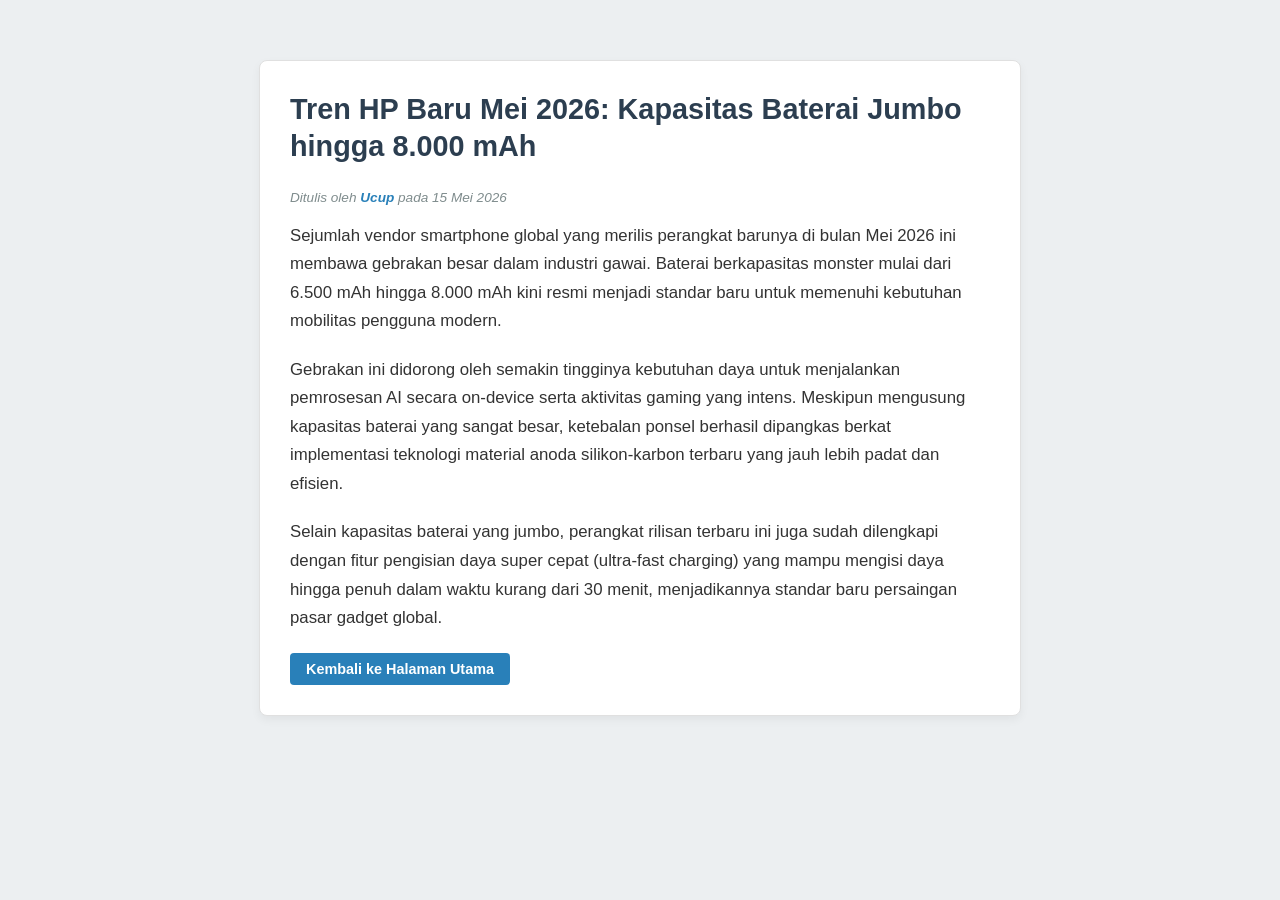
==== artikel-2.html @ 2942cd1f "Add files via upload" ====
<!DOCTYPE html>
<html lang="id">
<head>
    <meta charset="UTF-8">
    <meta name="viewport" content="width=device-width, initial-scale=1.0">
    <title>Artikel - Tren HP Baru Mei 2026</title>
    <link rel="stylesheet" href="style.css">
</head>
<body>

    <div class="halaman-artikel">
        <h2>Tren HP Baru Mei 2026: Kapasitas Baterai Jumbo hingga 8.000 mAh</h2>
        
        <div class="box-preview-kredit">
            Ditulis oleh <span class="penulis">Ucup</span> pada <span class="tanggal">15 Mei 2026</span>
        </div>

        <div class="konten-penis">
            <p>Sejumlah vendor smartphone global yang merilis perangkat barunya di bulan Mei 2026 ini membawa gebrakan besar dalam industri gawai. Baterai berkapasitas monster mulai dari 6.500 mAh hingga 8.000 mAh kini resmi menjadi standar baru untuk memenuhi kebutuhan mobilitas pengguna modern.</p>
            
            <p>Gebrakan ini didorong oleh semakin tingginya kebutuhan daya untuk menjalankan pemrosesan AI secara on-device serta aktivitas gaming yang intens. Meskipun mengusung kapasitas baterai yang sangat besar, ketebalan ponsel berhasil dipangkas berkat implementasi teknologi material anoda silikon-karbon terbaru yang jauh lebih padat dan efisien.</p>
            
            <p>Selain kapasitas baterai yang jumbo, perangkat rilisan terbaru ini juga sudah dilengkapi dengan fitur pengisian daya super cepat (ultra-fast charging) yang mampu mengisi daya hingga penuh dalam waktu kurang dari 30 menit, menjadikannya standar baru persaingan pasar gadget global.</p>
        </div>

        <a href="index.html" class="more">Kembali ke Halaman Utama</a>
    </div>

</body>
</html>
---- style.css ----
body {
    font-family: 'Segoe UI', Tahoma, Geneva, Verdana, sans-serif;
    background-color: #eceff1;
    margin: 0;
    padding: 20px;
}

header {
    text-align: center;
    margin-bottom: 40px;
    color: #2c3e50;
}

header h1 {
    font-size: 2.2em;
    border-bottom: 3px solid #34495e;
    display: inline-block;
    padding-bottom: 10px;
}

/* Container utama menggunakan Flexbox */
.container {
    display: flex;
    flex-wrap: wrap;
    justify-content: center;
    gap: 20px;
}

/* Pengaturan Box Model untuk Card Preview */
.box-preview {
    width: 320px;
    background-color: #ffffff;
    padding: 20px;
    border-radius: 8px;
    box-shadow: 0 4px 6px rgba(0, 0, 0, 0.05);
    transition: all 0.3s ease;
    border: 1px solid #e0e0e0;
}

.judul {
    font-size: 1.15em;
    font-weight: bold;
    color: #2c3e50;
    line-height: 1.4;
    height: 55px; /* Memastikan tinggi judul seragam */
    overflow: hidden;
    margin-bottom: 12px;
}

.box-preview-kredit {
    font-style: italic;
    font-size: 0.85em;
    color: #7f8c8d;
    margin-bottom: 15px;
}

.penulis {
    font-weight: bold;
    color: #2980b9;
}

p {
    font-size: 0.95em;
    line-height: 1.6;
    color: #34495e;
    text-align: justify;
    margin-bottom: 20px;
}

.more {
    display: inline-block;
    text-decoration: none;
    color: #ffffff;
    background-color: #2980b9;
    padding: 8px 16px;
    border-radius: 4px;
    font-size: 0.9em;
    font-weight: bold;
    transition: background-color 0.2s ease;
}

.more:hover {
    background-color: #3498db;
}

/* Efek interaktif hover sesuai materi latihan video */
.box-preview:hover {
    background-color: #f8f9fa;
    transform: translateY(-5px);
    box-shadow: 0 8px 15px rgba(0, 0, 0, 0.1);
}

/* Pengaturan tambahan untuk halaman detail artikel */
.halaman-artikel {
    max-width: 700px;
    margin: 40px auto;
    background-color: #ffffff;
    padding: 30px;
    border-radius: 8px;
    box-shadow: 0 4px 10px rgba(0, 0, 0, 0.05);
    border: 1px solid #e0e0e0;
}

.halaman-artikel h2 {
    color: #2c3e50;
    margin-top: 0;
    font-size: 1.8em;
    line-height: 1.3;
}

.konten-penis p {
    font-size: 1.05em;
    line-height: 1.7;
    color: #333333;
    margin-bottom: 20px;
    text-align: left; /* Menjaga kenyamanan membaca artikel panjang */
}
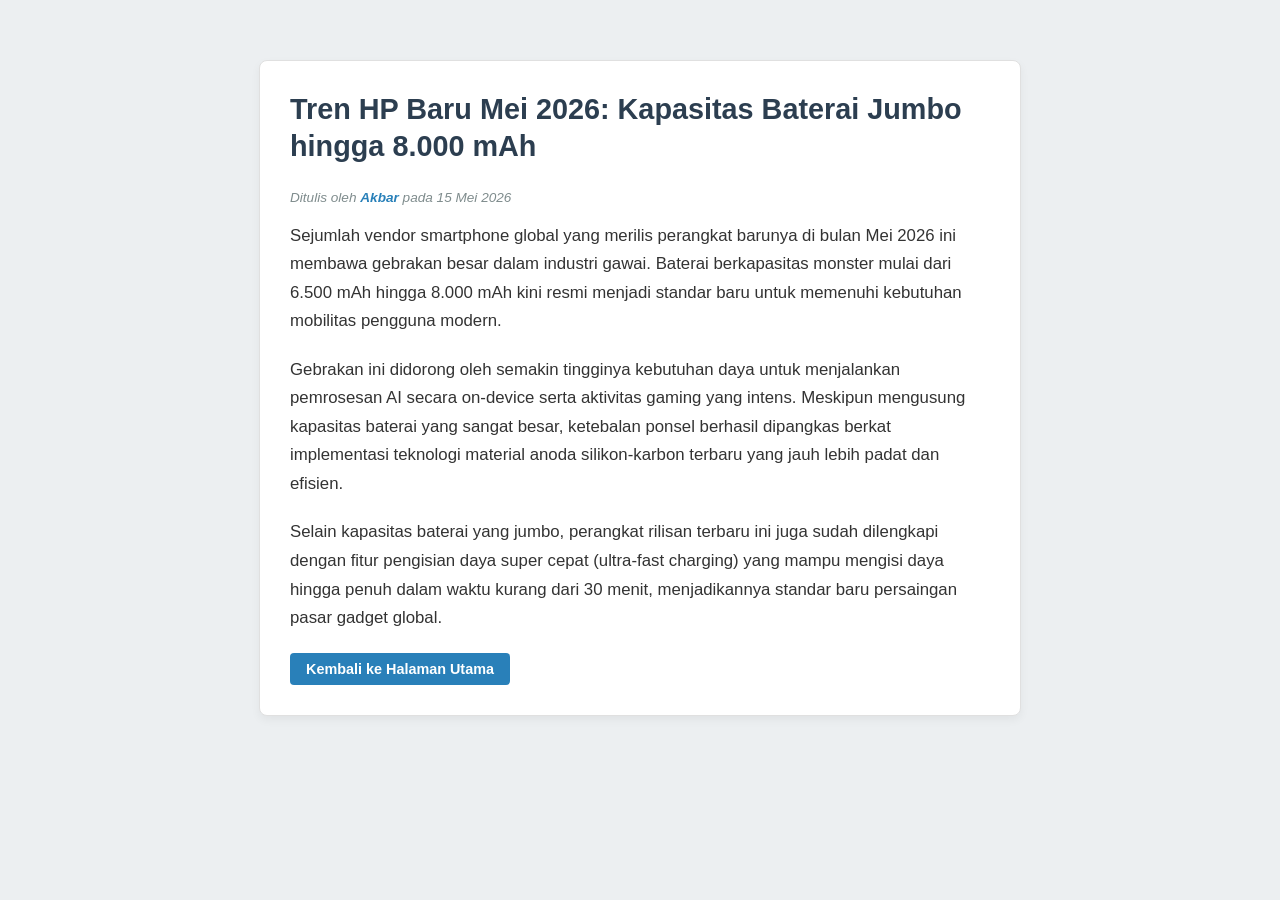
==== commit 12ff3982: "Update artikel-2.html" ====
--- a/artikel-2.html
+++ b/artikel-2.html
@@ -12,7 +12,7 @@
         <h2>Tren HP Baru Mei 2026: Kapasitas Baterai Jumbo hingga 8.000 mAh</h2>
         
         <div class="box-preview-kredit">
-            Ditulis oleh <span class="penulis">Ucup</span> pada <span class="tanggal">15 Mei 2026</span>
+            Ditulis oleh <span class="penulis">Akbar</span> pada <span class="tanggal">15 Mei 2026</span>
         </div>
 
         <div class="konten-penis">
@@ -27,4 +27,4 @@
     </div>
 
 </body>
-</html>+</html>
